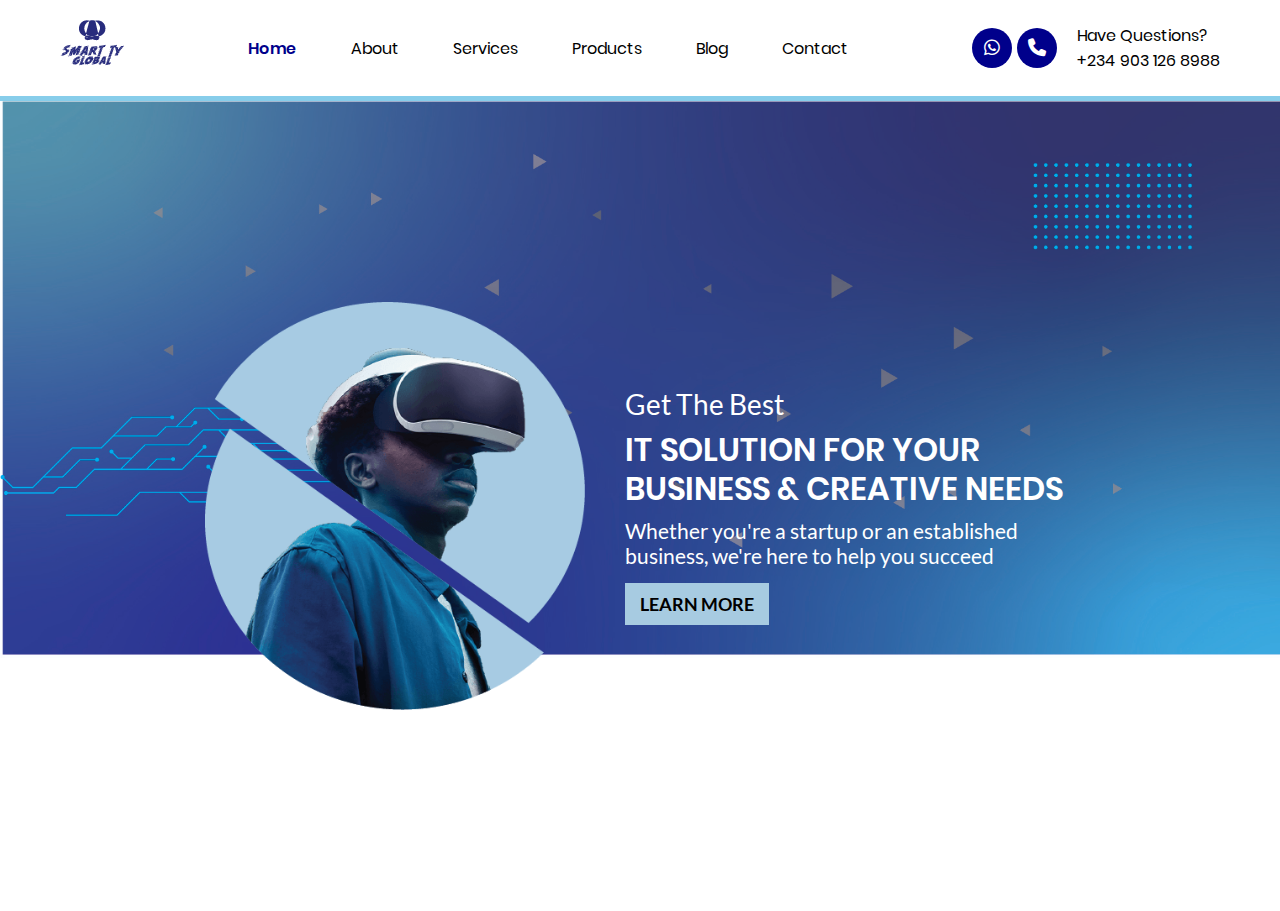
==== index.html @ 65fe4eca "Add files via upload" ====
<!DOCTYPE html>
<html lang="en">
<head>
    <meta charset="UTF-8">
    <meta name="viewport" content="width=device-width, initial-scale=1.0">
    <title>Smarty - Home</title>
    <link rel="stylesheet" href="styles/index.css">
    <link rel="stylesheet" href="font-awesome/css/all.css">

</head>
<body>
        <div class="navbar">
            <div class="">
                <div class="content">
                    <a href="">
                        <img src="images/logo.png" alt="">
                    </a>
                    <ul>
                        <a href="index.html" class="bold">
                            <li >Home</li>
                        </a>
                        <a href="about.html">
                            <li>About</li>
                        </a>
                        <a href="services.html">
                            <li>Services</li>
                        </a>
                        <a href="products.html">
                            <li>Products</li>
                        </a>
                        <a href="blog.html">
                            <li>Blog</li>
                        </a>
                        <a href="contact.html">
                            <li>Contact</li>
                        </a>
                    </ul>
                    <div class="questions">
                        <div class="button">
                            <a href="http://wa.me/+2349031268988"><i class="fa-brands fa-whatsapp"></i></a>
                            <a href="tel:++2349031268988"><i class="fa-solid fa-phone"></i></a>
                        </div>
                        <div class="">
                            <p>Have Questions?</p>
                            <p>+234 903 126 8988</p>
                        </div>
                    </div>
                    <div class="sidebarbutton">
                        <div class="hamburg">
                           <span></span>
                           <span></span>
                           <span></span>
                        </div>
                    </div>
                </div>
                
            </div>
            <div class="decor"></div>
        </div>

        <div class="it-solution">
            <div class="it-solution-con">
                <img src="images/background-100.jpg" alt="">
                <div class="content">
                <img src="images/it-guy.png" alt="">
                <div class="text">
                    <p>Get The Best </p>
                    <p> IT SOLUTION FOR YOUR  BUSINESS & CREATIVE NEEDS </p>
                    <p>Whether you're a startup or an established 
                        business, we're here to help you succeed</p>
                        <a href="about.html">LEARN MORE</a>
                </div>
                    
                </div>
            </div>
        </div>
</body>
</html>
---- styles/index.css ----
*{
    margin: 0;
    padding: 0;
    box-sizing: border-box;
}
@font-face {
    font-family: 'pop-reg';
    src: url(../fonts/poppins.regular.ttf);
}

@font-face {
    font-family: 'pop-semi';
    src: url(../fonts/poppins.semibold.ttf);
}
@font-face {
    font-family: 'pop-black';
    src: url(../fonts/poppins.black.ttf);
}
@font-face {
    font-family: 'lato-reg';
    src: url(../fonts/Lato-Regular.ttf);
}
@font-face {
    font-family: 'lato-black';
    src: url(../fonts/Lato-Black.ttf);
}
@font-face {
    font-family: 'lato-bold';
    src: url(../fonts/Lato-Bold.ttf);
}
body{
    background: white;
    font-family: 'lato-reg';
}
/* gene */

/* nav bar */
.navbar .content{
    display: flex;
    list-style-type: none;
    justify-content: space-between;
    align-items: center;
    max-width: 1200px;
    margin: 0px auto;
    padding: 20px;
    font-family: 'pop-reg';
}
.navbar .content ul{
    display: flex;
    gap: 20px;
    list-style-type: none;
    max-width: 600px;
    width: 100%;
    justify-content: space-between;
}
.navbar .content ul .bold{
    color: #00008b;
    font-family: 'pop-semi';
}
.navbar .content ul a{
    text-decoration:  none;
    color: black;
}

.navbar .content .questions{
    display: flex;
    gap: 20px;
}
.navbar .content .button {
    display: flex;
    gap: 5px;
    justify-content: center;
    align-items: center;
}
.navbar .content .button a{
    font-size: 18px;
    width: 40px;
    height: 40px;
    background: #00008b;
    display: flex;
    color: white;
    justify-content: center;
    align-items: center;
    text-decoration: none;
    border-radius: 50%;
}
.navbar .decor{
    width: 100%;
    height: 5px;
    background: #87cdea;
}

.navbar .sidebarbutton{
    background: #00008b;
    width: 50px;
    height: 50px;
    border-radius: 50%;
    display: flex;
    justify-content: center;
    align-items: center;
    position: relative;
    display: none;
}
.navbar .sidebarbutton .hamburg {
    display: flex;
    flex-direction: column;
    justify-content: flex-end;
    align-items: flex-end;
    gap: 4px;
}
.navbar .sidebarbutton .hamburg span{
    width: 30px;
    height: 4px;
    background: white;
    border-radius: 5px;
}
.navbar .sidebarbutton .hamburg span:nth-child(2){
    width: 25px;
    height: 4px;
    background: white;
    border-radius: 5px;
}
.navbar .sidebarbutton .hamburg span:nth-child(3){
    width: 20px;
    height: 4px;
    background: white;
    border-radius: 5px;
}
@media screen and (max-width: 1000px) {
    .navbar .content ul{
        display: none;
    }
    .navbar .sidebarbutton{
        display: flex;
    }
    .navbar .content .questions a, .navbar .content .questions p{
        font-size: 14px;
    }
    .navbar .content .questions .button a{
        width: 30px;
        height: 30px;
    }
}
@media screen and (max-width: 500px) {
    .navbar .content .questions{
        display: none;
    }
    .navbar .content{
        padding: 20px 15px;
    }
    .navbar .content img{
        width: 60px;
    }
}

/* it solution */
.it-solution{
    position: relative;
    overflow: hidden;
}
.it-solution .content{
    width: 100%;
    position: relative;
    max-width: 1200px;
    margin: 0px auto;
    display: flex;
    justify-content: center;
    align-items: center;
    height: 100%;
    gap: 40px;
}
.it-solution .it-solution-con{
    height: 90vh;
}
.it-solution .it-solution-con > img{
    width: 100%;
    position: absolute;
}
.it-solution .content img{
    max-width: 380px;
}
.it-solution .text{
    color: white;
    position: relative;
}
.it-solution .text p:nth-child(1){
    font-family: 'lato-reg';
    font-size: 28px;
    margin-bottom: 10px;
}
.it-solution .text p:nth-child(2){
    font-family: 'pop-semi';
    font-size: 32px;
    max-width: 450px;
    margin-bottom: 10px;
    line-height: 1.2;
}
.it-solution .text p:nth-child(3){
    font-family: 'lato-reg';
    font-size: 21px;
    max-width: 400px;
}
.it-solution .text a{
    background: #a7cbe1;
    padding: 10px 15px;
    display: inline-block;
    text-decoration: none;
    margin-top: 15px;
    color: black;
    font-family: 'lato-bold';
    font-size: 18px;
}
@media screen and (max-width: 1000px) {
    .it-solution .content img{
        max-width: 320px;
    }
    .it-solution .content{
        flex-direction: column-reverse;
    }
    .it-solution .text{
        color: white;
        position: relative;
        text-align: center;
    }
}
@media screen and (max-width: 768px) {
    .it-solution .it-solution-con > img{
        width: 800px;
        height: 400px;
        position: absolute;
    }
    .it-solution .content img{
        max-width: 350px;
    }
}
@media screen and (max-width: 500px) {
    .it-solution .it-solution-con > img{
        width: 1000px;
        height: 650px;
        position: absolute;
    }
    .it-solution .content img{
        max-width: 350px;
    }
    .it-solution .text p:nth-child(1){
        font-size: 18px;
        margin-bottom: 10px;
    }
    .it-solution .text p:nth-child(2){
        font-size: 24px;
        max-width: 380px;
        margin-bottom: 10px;
        line-height: 1.3;
        text-align: center;
    }
    .it-solution .text p:nth-child(3){
        font-family: 'lato-reg';
        font-size: 16px;
        max-width: 300px;
    }
    .it-solution .text{
        color: white;
        display: flex;
        justify-content: center;
        flex-direction: column;
        align-items: center;
    }
    .it-solution .content img{
        max-width: 250px;
    }
    .it-solution .content{
        margin-top: -60px;
    }
}
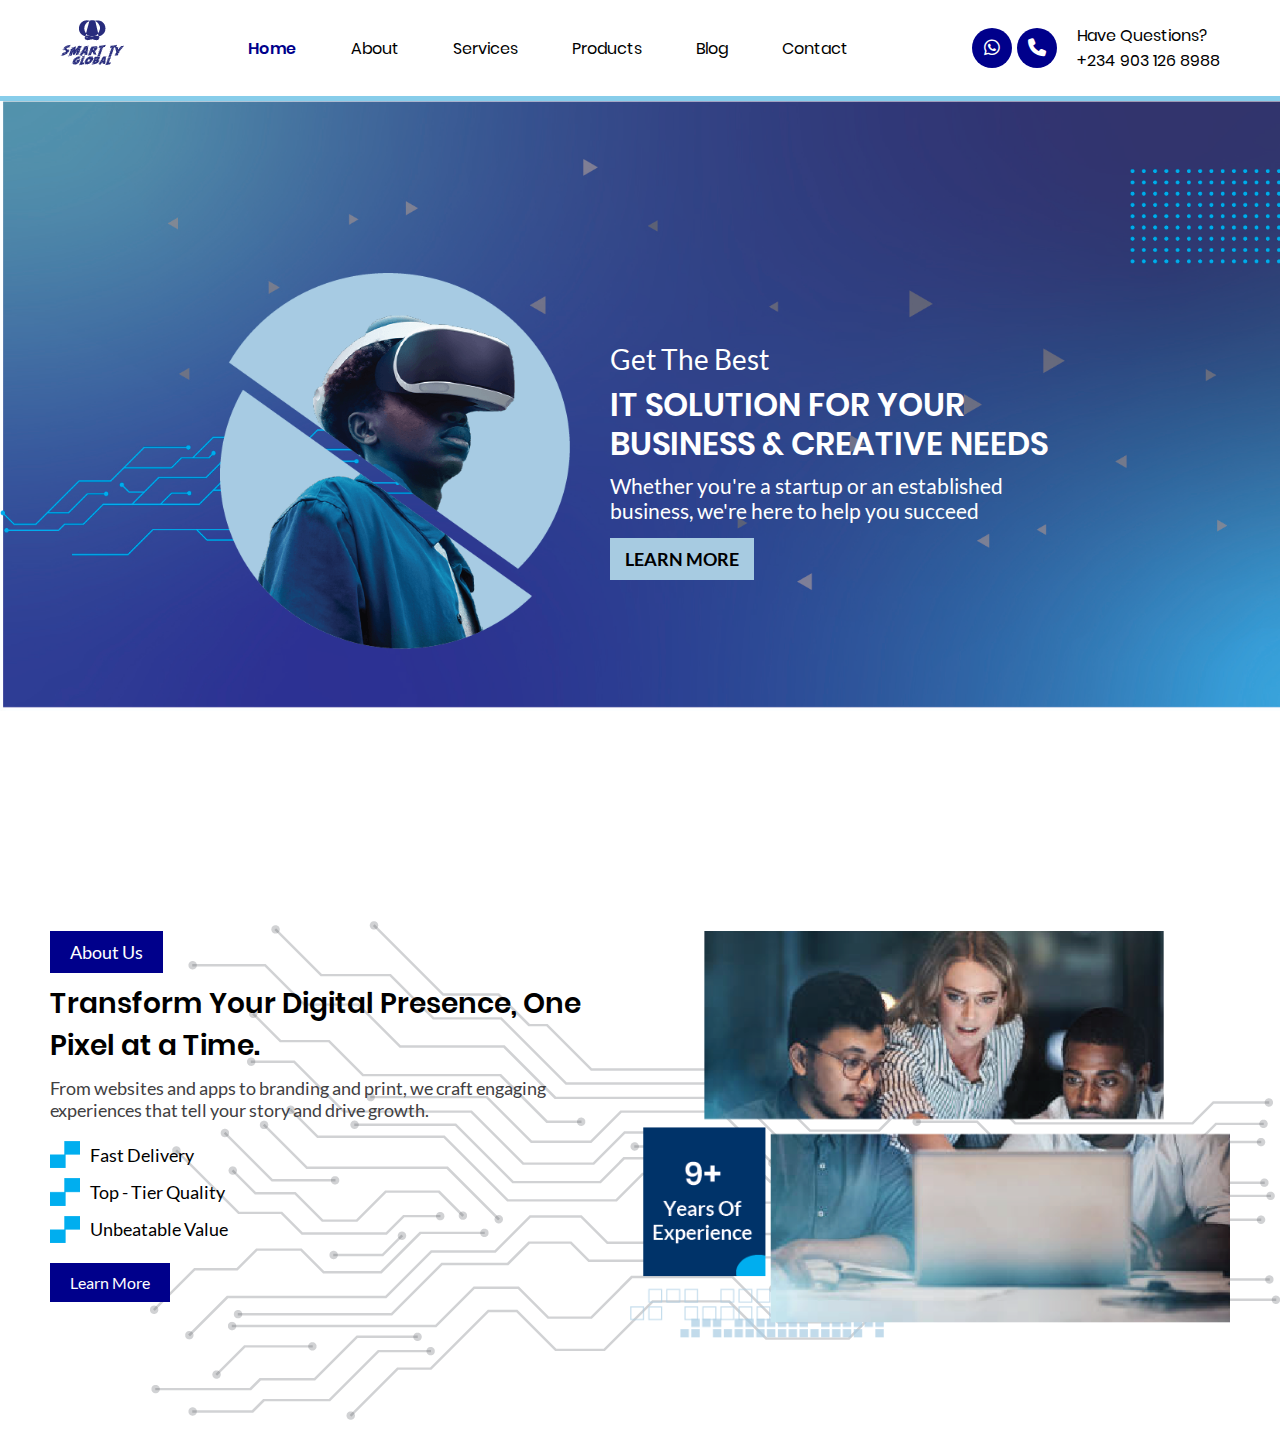
==== commit 20ae4797: "Add files via upload" ====
--- a/index.html
+++ b/index.html
@@ -74,5 +74,33 @@
                 </div>
             </div>
         </div>
+
+        <div class="about">
+            <div class="about-con">
+                <img src="images/Asset 17@2x.png" alt="">
+                <div class="content">
+                    <div class="">
+                        <div class="g-text text">
+                            <header class="g-header">About Us</header>
+                            <p class="g-bold">Transform Your
+                                Digital Presence, One Pixel 
+                                at a Time.</p>
+                                <p>From websites and apps to branding and print,
+                                    we craft engaging experiences that tell your 
+                                   story and drive growth.</p>
+                        </div>
+                        <div class="flex">
+                            <span><img src="images/list-icon.png" alt=""> Fast Delivery</span>
+                            <span><img src="images/list-icon.png" alt=""> Top - Tier Quality</span>
+                            <span><img src="images/list-icon.png" alt=""> Unbeatable Value</span>
+                        </div>
+                        <a href="about.html">
+                            Learn More
+                        </a>
+                    </div>
+                   <img src="images/Asset 16@3x.png" alt="">
+                </div>
+            </div>
+        </div>
 </body>
 </html>--- a/styles/index.css
+++ b/styles/index.css
@@ -92,8 +92,8 @@
 
 .navbar .sidebarbutton{
     background: #00008b;
-    width: 50px;
-    height: 50px;
+    width: 40px;
+    height: 40px;
     border-radius: 50%;
     display: flex;
     justify-content: center;
@@ -109,23 +109,23 @@
     gap: 4px;
 }
 .navbar .sidebarbutton .hamburg span{
-    width: 30px;
-    height: 4px;
-    background: white;
-    border-radius: 5px;
-}
-.navbar .sidebarbutton .hamburg span:nth-child(2){
     width: 25px;
     height: 4px;
     background: white;
     border-radius: 5px;
-}
-.navbar .sidebarbutton .hamburg span:nth-child(3){
+} 
+.navbar .sidebarbutton .hamburg span:nth-child(2){
     width: 20px;
     height: 4px;
     background: white;
     border-radius: 5px;
 }
+.navbar .sidebarbutton .hamburg span:nth-child(3){
+    width: 15px;
+    height: 4px;
+    background: white;
+    border-radius: 5px;
+}
 @media screen and (max-width: 1000px) {
     .navbar .content ul{
         display: none;
@@ -146,10 +146,10 @@
         display: none;
     }
     .navbar .content{
-        padding: 20px 15px;
+        padding: 10px 15px;
     }
     .navbar .content img{
-        width: 60px;
+        width: 50px;
     }
 }
 
@@ -168,20 +168,25 @@
     align-items: center;
     height: 100%;
     gap: 40px;
+    padding: 5px 10px;
+
 }
 .it-solution .it-solution-con{
-    height: 90vh;
+    height: 80vh;
 }
 .it-solution .it-solution-con > img{
     width: 100%;
     position: absolute;
 }
 .it-solution .content img{
-    max-width: 380px;
+    max-width: 350px;
+    animation: right 1s 1;
+
 }
 .it-solution .text{
     color: white;
     position: relative;
+    animation: left 1s 1;
 }
 .it-solution .text p:nth-child(1){
     font-family: 'lato-reg';
@@ -210,6 +215,11 @@
     font-family: 'lato-bold';
     font-size: 18px;
 }
+@media screen and (max-width: 1300px) {
+    .it-solution .it-solution-con > img{
+        width: 1400px;
+    }
+}
 @media screen and (max-width: 1000px) {
     .it-solution .content img{
         max-width: 320px;
@@ -230,14 +240,17 @@
         position: absolute;
     }
     .it-solution .content img{
-        max-width: 350px;
-    }
+        max-width: 320px;
+    }
+
 }
 @media screen and (max-width: 500px) {
     .it-solution .it-solution-con > img{
         width: 1000px;
         height: 650px;
         position: absolute;
+        margin-left: -10px;
+        padding-left: -10px;
     }
     .it-solution .content img{
         max-width: 350px;
@@ -266,9 +279,147 @@
         align-items: center;
     }
     .it-solution .content img{
-        max-width: 250px;
+        max-width: 230px;
+        margin-top: -15px;
     }
     .it-solution .content{
-        margin-top: -60px;
-    }
-}
+        margin-top: -45px;
+    }
+}
+
+@keyframes left {
+    0%{
+        transform: translateX(-100px);
+        opacity: 0.4;
+    }
+    100%{
+        transform: translateX(0px);
+        opacity: 1;
+    }
+}
+@keyframes right {
+    0%{
+        transform: translateX(100px);
+        opacity: 0.4;
+    }
+    100%{
+        transform: translateX(0px);
+        opacity: 1;
+    }
+}
+
+
+.about{
+    margin: 100px 10px;
+}
+.about .about-con {
+    position: relative;
+}
+.about .about-con > img{
+    position: absolute;
+    right: -10px;
+    z-index: 1;
+}
+.content{
+    max-width: 1200px;
+    margin: 0px auto;
+    padding: 10px;
+    position: relative;
+    z-index: 2;
+}
+.g-text{
+    font-size: 18px;
+}
+.g-text p:nth-child(3){
+    font-size: 18px;
+    color: #414042;
+    margin-top: 10px;
+}
+.g-header{
+    background: #00008b;
+    color: white;
+    display: inline-block;
+    padding: 10px 20px;
+    font-family: 'lato-reg';
+    font-size: 18px;
+}
+.g-bold{
+    font-size: 28px;
+    font-family: 'pop-semi';
+    margin-top: 10px;
+}
+
+.about .flex{
+    display: flex;
+    justify-content: center;
+    align-items: flex-start;
+    flex-direction: column;
+    gap: 10px;
+    margin-top: 20px;
+}
+.about .flex img{
+    width: 30px;
+}
+.about .flex span{
+    display: flex;
+    align-items: center;
+    justify-content: center;
+    font-size: 18px;
+}
+.about .flex span img{
+    margin-right: 10px;
+}
+.about .content{
+    display: flex;
+}
+.about .content > img{
+    max-width: 600px;
+}
+.about .content a{
+    text-decoration: none;
+    display: inline-block;
+    padding: 10px 20px;
+    color: white;
+    background: #00008b;
+    margin-top: 20px;
+}
+@media screen and (max-width: 1000px) {
+    .about .text{
+        max-width: 70%;
+    }
+    .about .content > img{
+        width: 500px;
+    }
+    .about .content{
+        flex-direction: column;
+        justify-content: center;
+        align-items: center;
+        gap: 20px;
+    }
+}
+@media screen and (max-width: 500px) {
+    .about .text{
+        max-width: 90%;
+    }
+    .about .content > img{
+        width: 500px;
+    }
+    .about .content{
+        flex-direction: column;
+        justify-content: center;
+        align-items: center;
+        gap: 20px;
+    }
+    .about{
+        margin: 30px 10px;
+    }
+    .about .content > img{
+        width: 90%;
+    }
+    .about .about-con > img{
+        right: -10px;
+        width: 100%;
+        bottom: 100px;
+    }
+    
+}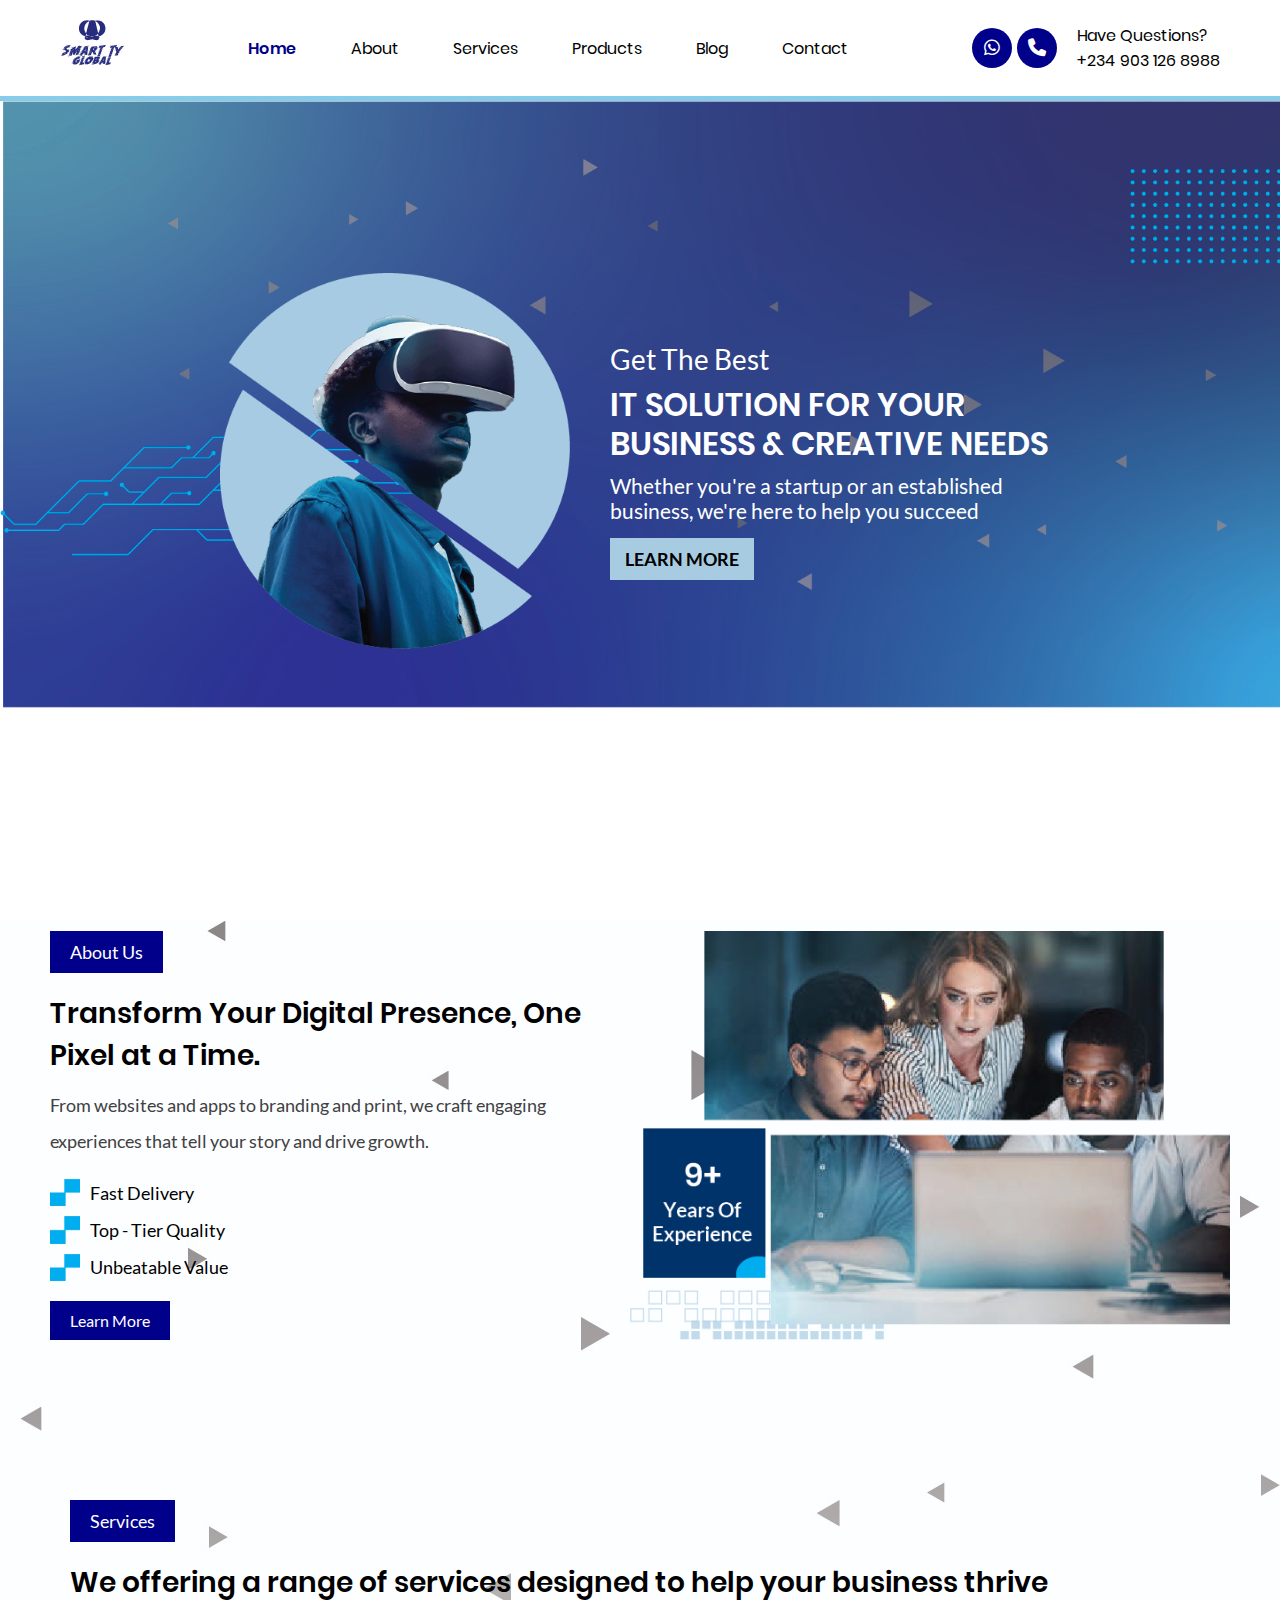
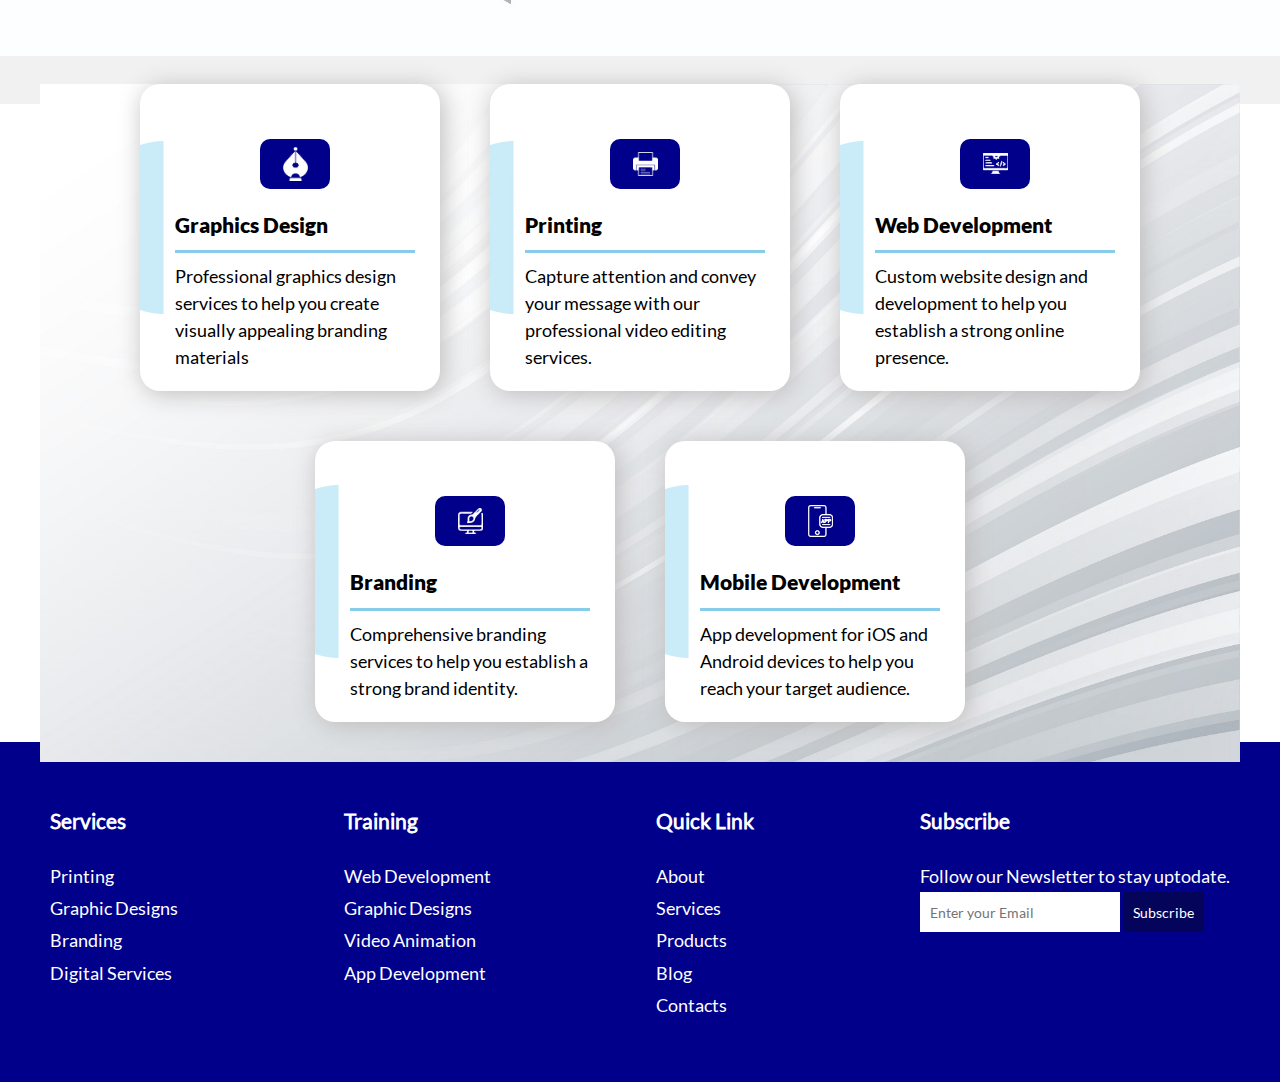
==== commit a42f2104: "Add files via upload" ====
--- a/index.html
+++ b/index.html
@@ -77,7 +77,7 @@
 
         <div class="about">
             <div class="about-con">
-                <img src="images/Asset 17@2x.png" alt="">
+                <img src="images/back-ele@4x-100.jpg" alt="">
                 <div class="content">
                     <div class="">
                         <div class="g-text text">
@@ -102,5 +102,150 @@
                 </div>
             </div>
         </div>
+
+        <div class="services">
+            <div class="ser">
+                <div class="text-con">
+                    <div class="content">
+                        <div class="g-text text">
+                            <header class="g-header">Services</header>
+                            <p class="g-bold">We offering a range of services 
+                                designed to help your business thrive </p>
+                                
+                        </div>
+                    </div>
+                    
+                </div>
+
+                <ul>
+                    <img src="images/25099.jpg" alt="">
+
+                    <li>
+                        <img src="images/cyan-element@2x.png" alt="">
+                        <div class="ul-con">
+                            <div class="img">
+                                <img src="images/graphics@2x.png" alt="graphics-icon">
+                            </div>
+                             <div class="text">
+                                <p>Graphics Design</p>
+                                <p>Professional graphics design 
+                                    services to help you create 
+                                    visually appealing branding 
+                                    materials</p>
+                             </div>
+                        </div>
+                    </li>
+                    <li>
+                        <img src="images/cyan-element@2x.png" alt="">
+                        <div class="ul-con">
+                            <div class="img">
+                                <img src="images/printing@2x.png" alt="graphics-icon">
+                            </div>
+                             <div class="text">
+                                <p>Printing</p>
+                                <p>Capture attention and convey 
+                                    your message with our
+                                    professional video editing
+                                     services.</p>
+                             </div>
+                        </div>
+                    </li>
+                    <li>
+                        <img src="images/cyan-element@2x.png" alt="">
+                        <div class="ul-con">
+                            <div class="img">
+                                <img src="images/webdev@2x.png" alt="graphics-icon">
+                            </div>
+                             <div class="text">
+                                <p>Web Development</p>
+                                <p>Custom website design and 
+                                    development to help you
+                                    establish a strong online 
+                                    presence.</p>
+                             </div>
+                        </div>
+                    </li>
+                    <li>
+                        <img src="images/cyan-element@2x.png" alt="">
+                        <div class="ul-con">
+                            <div class="img">
+                                <img src="images/brandng@2x.png" alt="graphics-icon">
+                            </div>
+                             <div class="text">
+                                <p>Branding</p>
+                                <p> Comprehensive branding
+                                    services to help you establish 
+                                   a strong brand identity.</p>
+                             </div>
+                        </div>
+                    </li>
+                    <li>
+                        <img src="images/cyan-element@2x.png" alt="">
+                        <div class="ul-con">
+                            <div class="img">
+                                <img src="images/mobile@2x.png" alt="graphics-icon">
+                            </div>
+                             <div class="text">
+                                <p>Mobile Development</p>
+                                <p> App development for iOS and 
+                                    Android devices to help you
+                                    reach your target audience.</p>
+                             </div>
+                        </div>
+                    </li>
+
+                    
+                </ul>
+            </div>
+        </div>
+
+        <footer>
+            <div class="content">
+                <ul>
+                    <li>
+                        <h3>Services</h3>
+                        <p>Printing</p>
+                        <p>Graphic Designs</p>
+                        <p>Branding</p>
+                        <p>Digital Services</p>
+                    </li>
+                    <li>
+                        <h3>Training</h3>
+                        <p>Web Development</p>
+                        <p>Graphic Designs</p>
+                        <p>Video Animation</p>
+                        <p>App Development</p>
+                    </li>
+                    <li>
+                        <h3>Quick Link</h3>
+                        <a href="about.html">
+                            About
+                        </a>
+                        <a href="services.html">
+                            Services
+                        </a>
+                        <a href="product.html">
+                            Products
+                        </a>
+                        <a href="contact.html">
+                            Blog
+                        </a>
+                        <a href="contact.html">
+                            Contacts
+                        </a>
+                    </li>
+                    <li>
+                        <h3>Subscribe</h3>
+                       <p>Follow our Newsletter
+                        to stay uptodate.</p>
+                        <div class="">
+                            <input type="text" placeholder="Enter your Email">
+                            <button>Subscribe</button>
+                        </div>
+                    </li>
+                   </ul>
+            </div>
+            
+         </footer>
 </body>
 </html>--- a/styles/index.css
+++ b/styles/index.css
@@ -334,6 +334,7 @@
     font-size: 18px;
     color: #414042;
     margin-top: 10px;
+    line-height: 2;
 }
 .g-header{
     background: #00008b;
@@ -346,7 +347,7 @@
 .g-bold{
     font-size: 28px;
     font-family: 'pop-semi';
-    margin-top: 10px;
+    margin-top: 20px;
 }
 
 .about .flex{
@@ -396,10 +397,24 @@
         align-items: center;
         gap: 20px;
     }
+    .about .about-con > img{
+        right: -10px;
+        width: 70%;
+        bottom: 100px;
+    }
+    .about{
+        margin: 0px 10px;
+    }
+    .about .content > img{
+        width: 85%;
+    }
+    .about .text{
+        max-width: 100%;
+    }
 }
 @media screen and (max-width: 500px) {
     .about .text{
-        max-width: 90%;
+        max-width: 100%;
     }
     .about .content > img{
         width: 500px;
@@ -414,12 +429,210 @@
         margin: 30px 10px;
     }
     .about .content > img{
-        width: 90%;
+        width: 100%;
+        margin-top: 20px;
     }
     .about .about-con > img{
         right: -10px;
         width: 100%;
         bottom: 100px;
     }
+    .g-text{
+        font-size: 16px;
+    }
+    .g-text p:nth-child(3){
+        font-size: 16px;
+        color: #414042;
+        margin-top: 10px;
+    }
+    .g-header{
+        background: #00008b;
+        color: white;
+        display: inline-block;
+        padding: 10px 20px;
+        font-family: 'lato-reg';
+        font-size: 16px;
+    }
+    .g-bold{
+        font-size: 21px;
+        width: 100%;
+    }
+    .about .flex span{
+        font-size: 16px;
+    }
+    .about .content a{
+        font-size: 16px;
+    }
+}
+
+/* services */
+.services{
+    margin-top: 70px;
+}
+.services .ser{
+    position: relative;
+}
+.services .text-con{
+    background: #f1f1f2;
+    padding-bottom: 50px;
+
+}
+.services .content{
+    padding: 40px 20px;
+    margin-top: 30px;
+
+}
+.services .content .g-text{
+    padding: 10px;
+}
+.services ul {
+    max-width: 1200px;
+    margin: 0px auto;
+    display: flex;
+    justify-content: center;
+    flex-wrap: wrap;
+    gap: 50px;
+    margin-top: -40px;
+    padding: 20px;
+    position: relative;
+}
+.services ul > img{
+    position: absolute;
+    width: 100%;
+    height: 100%;
+}
+.services ul li{
+    width: 300px;
+    border-radius: 20px;
+    background-color: white;
+    list-style-type: none;
+    display: flex;
+    justify-content: center;
+    align-items: center;
+    box-shadow: 3px 3px 25px #bebbbb;
+    padding-bottom: 20px;
+    position: relative;
+    overflow: hidden;
+}
+.services ul li > img{
+    position: absolute;
+    left: -20%;
+    opacity: 0.24;
+}
+.services ul li .ul-con .img{
+    width: 70px;
+    height: 50px;
+    background: #00008b;
+    display: flex;
+    justify-content: center;
+    align-items: center;
+    margin-top: 40px;
+    border-radius: 10px;
+}
+.services ul li .ul-con img{
+    width: 25px;
+}
+.services ul li .ul-con{
+    display: flex;
+    flex-direction: column;
+    justify-content: center;
+    align-items: center;
+    width: 80%;
+    font-size: 18px;
+    margin-top: 15px;
+    line-height: 1.5;
+    margin-left: 10px;
+}
+.services ul li .ul-con .text p:first-child{
+    font-family: 'lato-black';
+    font-size: 21px;
+    border-bottom: 3px solid #87cdea;
+    padding-bottom: 10px;
+    margin-bottom: 10px;
+}
+.services ul li .ul-con .text{
+    margin-top: 20px;
+}
+@media screen and (max-width: 768px) {
+    .services ul {
+        gap: 20px;
+        margin-top: -80px;
+    }
+}
+@media screen and (max-width: 500px) {
     
-}+    .services ul li .ul-con .text {
+        font-size: 16px;
+    }
+    .services .content{
+        padding-left: 20px;
+    }
+}
+@media screen and (max-width: 400px) {
+    .services ul li > img{
+        position: absolute;
+        left: -26%;
+        opacity: 0.24;
+    }
+    .services ul li{
+        width: 260px;
+    }
+    .services ul {
+        gap: 30px;
+        align-items: flex-start;
+        margin-top: -80px;
+    }
+
+}
+
+footer{
+    background: #00008b;
+    color: white;
+    padding: 50px 10px;
+    font-size: 18px;
+}
+footer a{
+    text-decoration: none;
+    color: white;
+}
+footer ul{
+    display: flex;
+    justify-content: space-between;
+    flex-wrap: wrap;
+    gap: 30px;
+}
+footer ul li {
+    display: flex;
+    flex-direction: column;
+    line-height: 1.8;
+}
+footer ul li h3{
+    margin-bottom: 20px;
+}
+footer input{
+    background: white;
+    font-size: 14px;
+    height: 40px;
+    width: 200px;
+    font-family: 'lato-reg';
+    padding-left: 10px;
+    outline: 0;
+    border: 0;
+}
+footer button{   
+    font-size: 14px;
+    height: 40px;
+    padding: 0px 10px;
+    font-family: 'lato-reg';
+    outline: 0;
+    border: 0;
+    background: #04045a;
+    color: white;
+}
+@media screen and (max-width: 500px) {
+    footer{
+        font-size: 16px;
+    }
+}
+                        
+                       